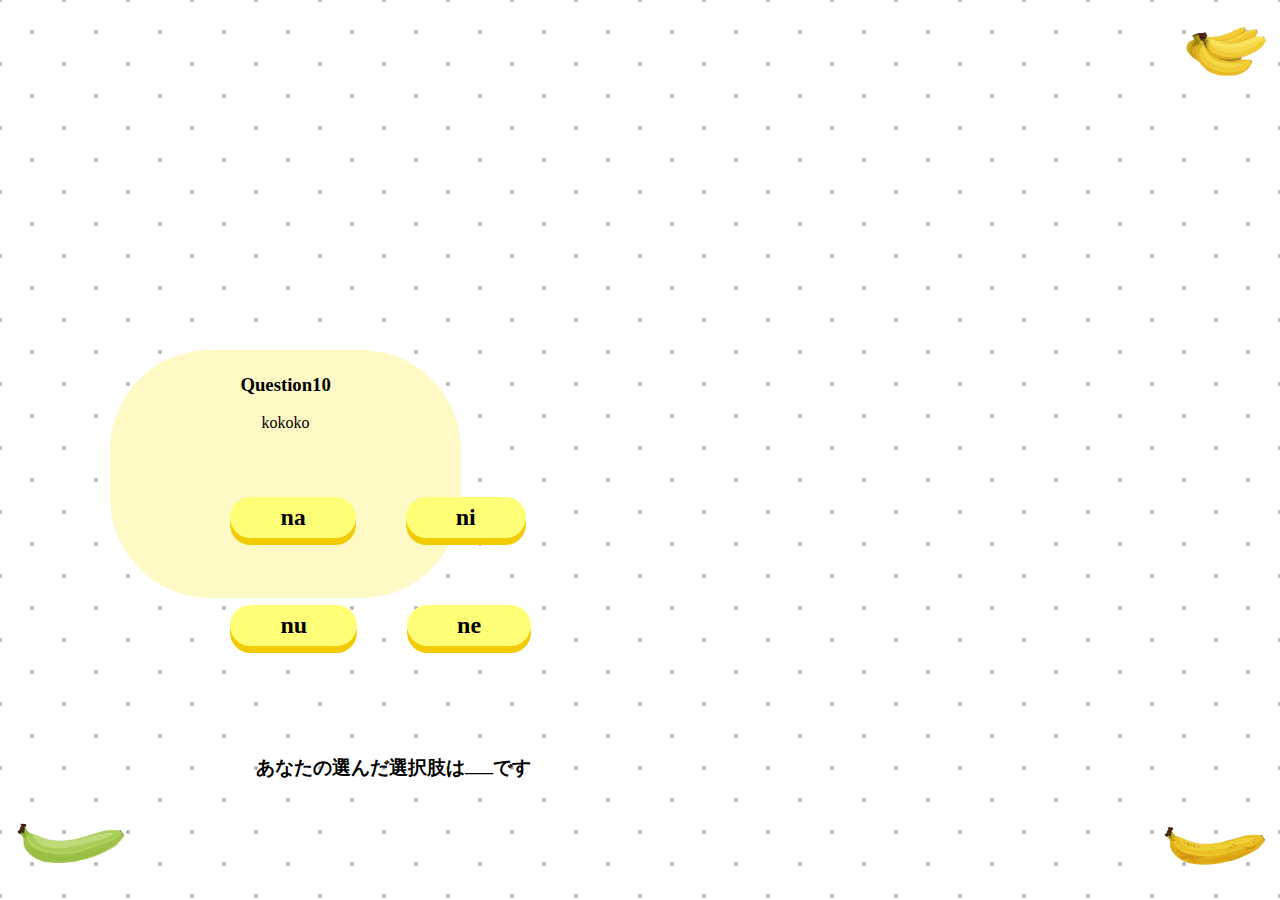
==== quiz10.html @ ce94f1ba "Add files via upload" ====
<!DOCTYPE html>
<html lang="ja">

<head>
    <meta charset="UTF-8">
    <meta name="viewport" content="width=device-width, initial-scale=1.0">
    <title>Question10</title>
    <link rel="stylesheet" href="style.css">
    <script>
        document.addEventListener('DOMContentLoaded', () => {
            let ReturnBtn=document.getElementById("return_btn");
            let NextBtn=document.getElementById("next_btn");
            let Option37=document.getElementById("option37");
            let Option38=document.getElementById("option38");
            let Option39=document.getElementById("option39");
            let Option40=document.getElementById("option40");
            let YourAnswer=document.getElementById("your_answer");
            let YourOption="";

            Option37.addEventListener('click',()=>{
                localStorage.setItem("option10_answer","wrong")
                YourOption="①";
                YourAnswer.innerHTML=YourOption;
            })
            Option38.addEventListener('click',()=>{
                localStorage.setItem("option10_answer","right")
                YourOption="②";
                YourAnswer.innerHTML=YourOption;
            })
            Option39.addEventListener('click',()=>{
                localStorage.setItem("option10_answer","wrong")
                YourOption="③";
                YourAnswer.innerHTML=YourOption;
            })
            Option40.addEventListener('click',()=>{
                localStorage.setItem("option10_answer","wrong")
                YourOption="④";
                YourAnswer.innerHTML=YourOption;
            })

            

            ReturnBtn.addEventListener('click', () => {       
                window.location.href="quiz9.html";
            })
            NextBtn.addEventListener('click', () => {
                setTimeout(function() {
                    window.location.href="result.html";
                }, 500); 
            })
        });

    </script>
</head>

<body>
    <header>
        <div class="menu">
            <img src="" id="banana_all">
            <img src="" id="banana_off">
            <div id="menu_list">
                <li>
                    <a href="index.html">
                        <p>ホーム</p>
                    </a>
                    <a href="index.html">
                        <p>フェアトレードとは</p>
                    </a>
                </li>
            </div>
        </div>
    </header>

    <div class="question1">
        <h3>Question10</h3>
        <p>kokoko</p>
    </div>
    <div class="option_area">
        <div class="first_option_line">
            <h2 id="option37">na</h2>
            <h2 id="option38">ni</h2>
        </div>
        <div class="second_option_line">
            <h2 id="option39">nu</h2>
            <h2 id="option40">ne</h2>
        </div>
    </div>
    <div id="your_answer_area"><h3 class="point_h3">あなたの選んだ選択肢は</h3><h3 id="your_answer">___</h3><h3>です</h3></div>
    <div class="operation">
        <div id="return_btn"><img src="return_banana.png" class="return_banana_img"></div>
        <div id="next_btn"><img src="next_banana.png" class="next_banana_img"></div>
    </div>
    <script src="script.js"></script>
</body>

</html>
---- style.css ----
body{
    font-family: "UD デジタル 教科書体 N-B","UD Digi Kyokasho N-B";
    background-image: url("background_img.png");
}

#menu_list{
    display: none;
    list-style: none;
position: absolute;
right: 0;
}
#menu_list a{
    text-decoration-line:none;
    color:black;
}
#menu_list p{
    text-decoration-line:none;
    color:black;
    transition: transform 0.3s;
}
#menu_list p:hover{
    transform: translateY(6px);
}
.menu{
    text-align: right;
    background-color: transparent;
    position: relative;
    right:0;
    
}
.title{
    left:25%;
    top:30%;
    position: absolute;
    text-align: center;
    justify-content: center;
}
.title input{
    margin-top: 60px;
}


#banana_all {
    width: 70px;
  opacity: 1;
  /* transform: translateX(10%); 右からスライドさせる */
  transition: none;
  transition: transform 0.3s;
  border: 2px solid transparent;
}
#banana_all:active{
    transform: translateY(4px);
}
#start_btn{
    background-color: rgb(255, 255, 119);
    padding: 7px 50px;
    width: fit-content;
    border-radius: 400px;
    box-shadow: 0 7px 0 rgb(243, 203, 3);
    transition: transform 0.3s;
margin-left:30px;
margin-top:40px;
}
#start_btn:active{
    background-color: rgb(255, 255, 175);
    box-shadow:none;
    transform: translateY(4px);
}


.question1{
    margin-top: 20%;
    margin-left: 8%;
    padding: 5px 130px 150px 130px;
    /* margin:10px; */
    position: absolute;
    background-color: rgb(255, 249, 198);
    border-radius: 100px;
    text-align: center;
}

.option_area h2{
    background-color: antiquewhite;
    background-color: rgb(255, 255, 119);
    padding: 7px 50px;
    width: fit-content;
    border-radius: 400px;
    box-shadow: 0 7px 0 rgb(243, 203, 3);
    transition: transform 0.3s;
}
.option_area h2:active{
    background-color: rgb(255, 255, 175);
    box-shadow:none;
    transform: translateY(4px);
}
.first_option_line{
    display: flex;
    gap: 50px;
position: absolute;
left:18%;
top:53%;
}
.second_option_line{
    display: flex;
    gap: 50px;
    position: absolute;
    left:18%;
    top:65%;
}
/* .operation{
    display: flex;
bottom: 20px;
position: absolute;
} */

.return_banana_img{
    width:130px;
    transition: transform 0.3s;
    position: absolute;
    left:5px;
    bottom: 27px;
}

.return_banana_img:active{
    transform: translateY(4px);
}
.next_banana_img{
    /* margin-top: 8px; */
    width:120px;
    /* margin-left:50%; */
    transition: transform 0.3s;
    position: absolute;
    right:5px;
    bottom: 30px;
}
.next_banana_img:active{
    transform: translateY(4px);
}
.result_operation{
    width:60%;
    position: absolute;
    right:5px;
    top: 750px;
    transition: transform 0.3s;
}
.result_operation:active{
    transform: translateY(4px);
}
#your_answer_area{
    position:absolute;
    text-align: center;
    justify-content: center;
    bottom: 100px;
    left:20%;
    display: flex;
}
.result_area{
    margin-top: 20%;
    margin-left:0%;
    padding: 5px 130px 100px 130px;
    /* margin:10px; */
    /* position: absolute; */
    background-color: rgb(255, 249, 198);
    border-radius: 100px;
    text-align: center;
}
.result_area h1{
    text-align: center;
}
.result_area h2{
    white-space: nowrap;
}
.result_next_banana_img{
    /* margin-top: 8px; */
    width:120px;
    /* margin-left:50%; */
    transition: transform 0.3s;
    position: absolute;
    right:5px;
    bottom: 0;
}
.result_next_banana_img:active{
    transform: translateY(4px);
}

/* .point_h2{
    margin-left:-50%;
}
.base_point{
    margin-left:60%;
}
.result_text{
    margin-top: 50%;

} */
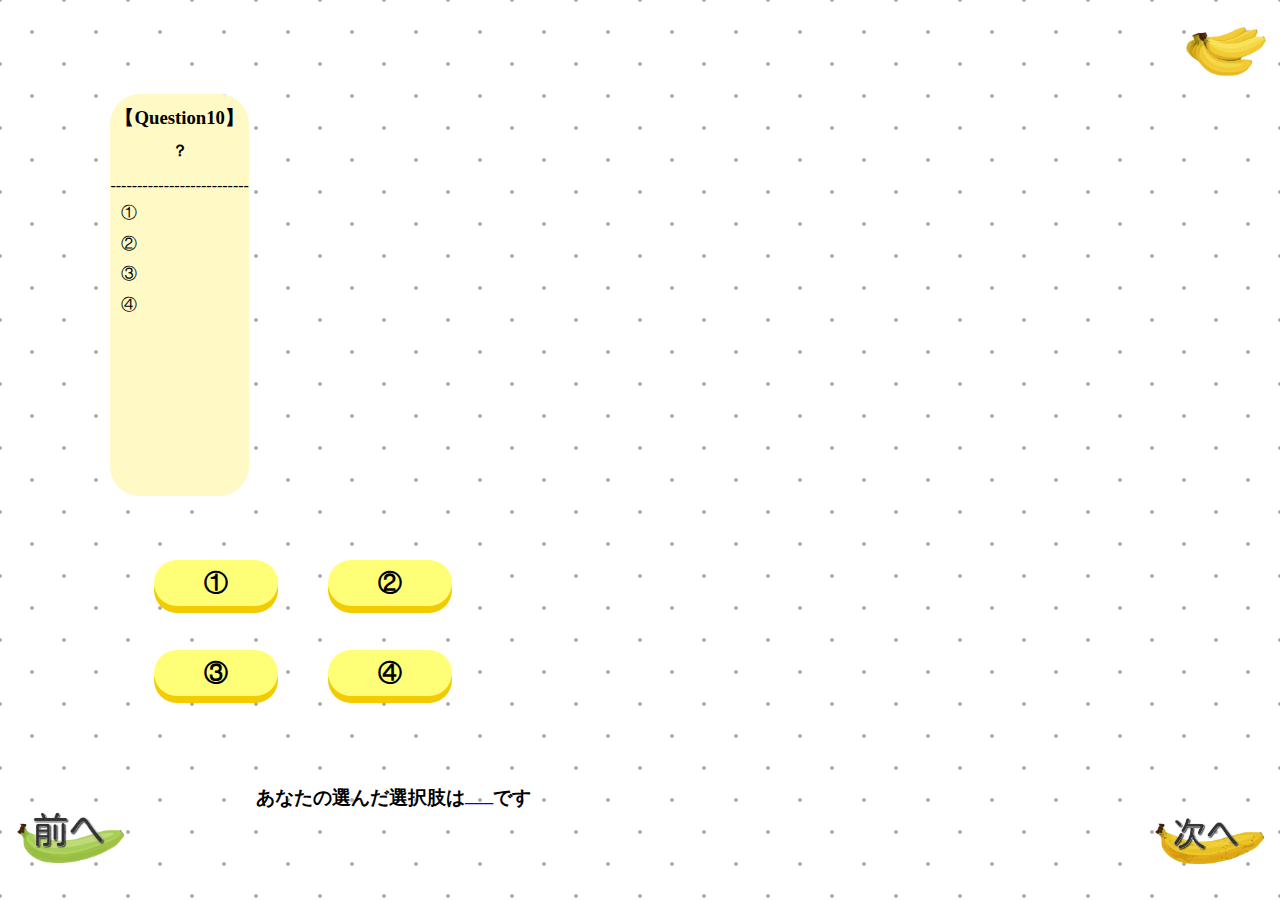
==== commit 91700266: "Add files via upload" ====
--- a/quiz10.html
+++ b/quiz10.html
@@ -63,32 +63,37 @@
                     <a href="index.html">
                         <p>ホーム</p>
                     </a>
-                    <a href="index.html">
-                        <p>フェアトレードとは</p>
-                    </a>
+                    
                 </li>
             </div>
         </div>
     </header>
 
     <div class="question1">
-        <h3>Question10</h3>
-        <p>kokoko</p>
+        <h3>【Question10】</h3>
+        <h4>？</h4>
+        <p>--------------------------</p>
+        <div class="question_option">
+            <p>①</p>
+            <p>②</p>
+            <p>③</p>
+            <p>④</p>
+        </div>
     </div>
     <div class="option_area">
         <div class="first_option_line">
-            <h2 id="option37">na</h2>
-            <h2 id="option38">ni</h2>
+            <h2 id="option37">①</h2>
+            <h2 id="option38">②</h2>
         </div>
         <div class="second_option_line">
-            <h2 id="option39">nu</h2>
-            <h2 id="option40">ne</h2>
+            <h2 id="option39">③</h2>
+            <h2 id="option40">④</h2>
         </div>
     </div>
     <div id="your_answer_area"><h3 class="point_h3">あなたの選んだ選択肢は</h3><h3 id="your_answer">___</h3><h3>です</h3></div>
     <div class="operation">
-        <div id="return_btn"><img src="return_banana.png" class="return_banana_img"></div>
-        <div id="next_btn"><img src="next_banana.png" class="next_banana_img"></div>
+        <div id="return_btn"><img src="return_banana(1).png" class="return_banana_img"></div>
+        <div id="next_btn"><img src="next_banana(1).png" class="next_banana_img"></div>
     </div>
     <script src="script.js"></script>
 </body>
--- a/style.css
+++ b/style.css
@@ -6,12 +6,16 @@
 #menu_list{
     display: none;
     list-style: none;
+/* position: absolute; */
+/* right: 0; */
 position: absolute;
-right: 0;
+top: 10px; /* ボタンの高さと一致 */
+right: 25%;
 }
 #menu_list a{
-    text-decoration-line:none;
+    /* text-decoration-line:none; */
     color:black;
+    display: flex;
 }
 #menu_list p{
     text-decoration-line:none;
@@ -29,7 +33,7 @@
     
 }
 .title{
-    left:25%;
+    left:20%;
     top:30%;
     position: absolute;
     text-align: center;
@@ -49,36 +53,57 @@
   border: 2px solid transparent;
 }
 #banana_all:active{
-    transform: translateY(4px);
+    -webkit-transform: translateY(10px);
+    transform: translateY(10px);
 }
 #start_btn{
     background-color: rgb(255, 255, 119);
-    padding: 7px 50px;
+    padding: 7px 40px;
     width: fit-content;
     border-radius: 400px;
     box-shadow: 0 7px 0 rgb(243, 203, 3);
     transition: transform 0.3s;
-margin-left:30px;
+    /* 改訂↓ */
+
+margin-left:40px;
 margin-top:40px;
+
+
 }
 #start_btn:active{
     background-color: rgb(255, 255, 175);
     box-shadow:none;
-    transform: translateY(4px);
+    -webkit-transform: translateY(10px);
+    transform: translateY(10px);
 }
 
 
 .question1{
-    margin-top: 20%;
+    height:43%;
     margin-left: 8%;
-    padding: 5px 130px 150px 130px;
+    margin-right: 8%;
+    /* padding: 5px 130px 150px 130px; */
     /* margin:10px; */
     position: absolute;
     background-color: rgb(255, 249, 198);
-    border-radius: 100px;
-    text-align: center;
-}
-
+    border-radius: 30px;
+    text-align: center;
+    line-height: 60%;
+    padding-bottom: 15px;
+}
+.question1 h4{
+    line-height: 100%;
+}
+
+.question1 span{
+    border-bottom:1px solid black;
+}
+.question_option{
+    margin-left: 8%;
+    margin-right: 8%;
+    text-align: left;
+    line-height: 90%;
+}
 .option_area h2{
     background-color: antiquewhite;
     background-color: rgb(255, 255, 119);
@@ -91,21 +116,22 @@
 .option_area h2:active{
     background-color: rgb(255, 255, 175);
     box-shadow:none;
-    transform: translateY(4px);
+    -webkit-transform: translateY(10px);
+    transform: translateY(10px);
 }
 .first_option_line{
     display: flex;
     gap: 50px;
 position: absolute;
-left:18%;
-top:53%;
+left:12%;
+top:60%;
 }
 .second_option_line{
     display: flex;
     gap: 50px;
     position: absolute;
-    left:18%;
-    top:65%;
+    left:12%;
+    top:70%;
 }
 /* .operation{
     display: flex;
@@ -122,11 +148,12 @@
 }
 
 .return_banana_img:active{
-    transform: translateY(4px);
+    -webkit-transform: translateY(10px);
+    transform: translateY(10px);
 }
 .next_banana_img{
     /* margin-top: 8px; */
-    width:120px;
+    width:130px;
     /* margin-left:50%; */
     transition: transform 0.3s;
     position: absolute;
@@ -134,7 +161,8 @@
     bottom: 30px;
 }
 .next_banana_img:active{
-    transform: translateY(4px);
+    -webkit-transform: translateY(10px);
+    transform: translateY(10px);
 }
 .result_operation{
     width:60%;
@@ -144,31 +172,43 @@
     transition: transform 0.3s;
 }
 .result_operation:active{
-    transform: translateY(4px);
+    -webkit-transform: translateY(10px);
+    transform: translateY(10px);
 }
 #your_answer_area{
     position:absolute;
     text-align: center;
     justify-content: center;
-    bottom: 100px;
+    bottom: 70px;
     left:20%;
     display: flex;
 }
+#your_answer{
+    color:blue;
+}
 .result_area{
-    margin-top: 20%;
-    margin-left:0%;
-    padding: 5px 130px 100px 130px;
+    height:35%;
+    margin-left: 8%;
+    margin-right: 8%;
+    padding: 50px 55px 150px 55px;
     /* margin:10px; */
-    /* position: absolute; */
+    position: absolute;
     background-color: rgb(255, 249, 198);
-    border-radius: 100px;
-    text-align: center;
+    border-radius: 30px;
+    text-align: center;
+    line-height: 60%;
+    padding-bottom: 30px;
 }
 .result_area h1{
     text-align: center;
 }
 .result_area h2{
     white-space: nowrap;
+    text-align: center;
+    margin-top: 50px;
+}
+#result{
+    margin-top: 50px;
 }
 .result_next_banana_img{
     /* margin-top: 8px; */
@@ -180,7 +220,8 @@
     bottom: 0;
 }
 .result_next_banana_img:active{
-    transform: translateY(4px);
+    -webkit-transform: translateY(10px);
+    transform: translateY(10px);
 }
 
 /* .point_h2{
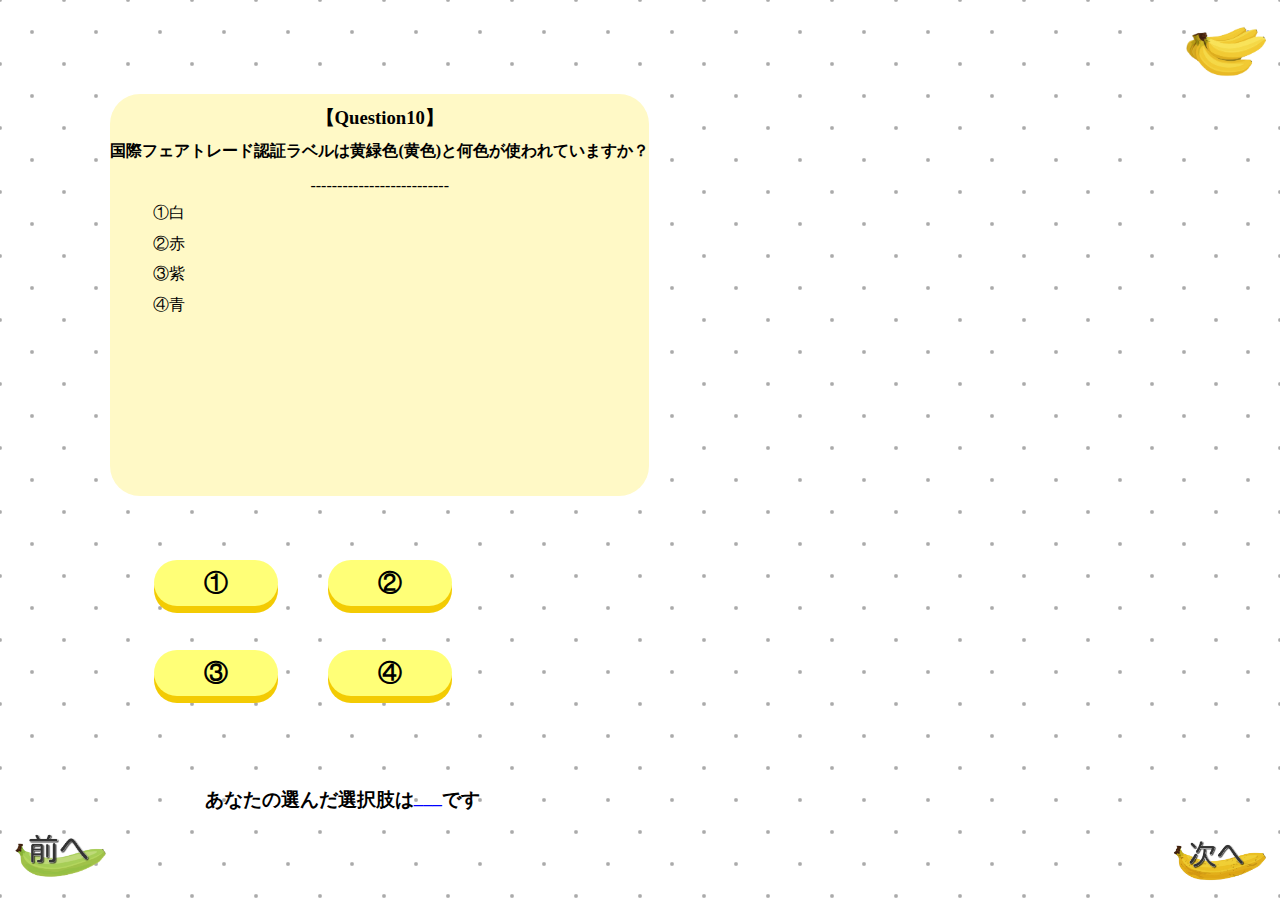
==== commit 1b20fca7: "Add files via upload" ====
--- a/quiz10.html
+++ b/quiz10.html
@@ -23,7 +23,7 @@
                 YourAnswer.innerHTML=YourOption;
             })
             Option38.addEventListener('click',()=>{
-                localStorage.setItem("option10_answer","right")
+                localStorage.setItem("option10_answer","wrong")
                 YourOption="②";
                 YourAnswer.innerHTML=YourOption;
             })
@@ -33,7 +33,7 @@
                 YourAnswer.innerHTML=YourOption;
             })
             Option40.addEventListener('click',()=>{
-                localStorage.setItem("option10_answer","wrong")
+                localStorage.setItem("option10_answer","right")
                 YourOption="④";
                 YourAnswer.innerHTML=YourOption;
             })
@@ -71,13 +71,13 @@
 
     <div class="question1">
         <h3>【Question10】</h3>
-        <h4>？</h4>
+        <h4>国際フェアトレード認証ラベルは黄緑色(黄色)と何色が使われていますか？</h4>
         <p>--------------------------</p>
         <div class="question_option">
-            <p>①</p>
-            <p>②</p>
-            <p>③</p>
-            <p>④</p>
+            <p>①白</p>
+            <p>②赤</p>
+            <p>③紫</p>
+            <p>④青</p>
         </div>
     </div>
     <div class="option_area">
--- a/style.css
+++ b/style.css
@@ -65,7 +65,7 @@
     transition: transform 0.3s;
     /* 改訂↓ */
 
-margin-left:40px;
+margin-left:30px;
 margin-top:40px;
 
 
@@ -140,11 +140,11 @@
 } */
 
 .return_banana_img{
-    width:130px;
+    width:110px;
     transition: transform 0.3s;
     position: absolute;
     left:5px;
-    bottom: 27px;
+    bottom: 15px;
 }
 
 .return_banana_img:active{
@@ -153,22 +153,22 @@
 }
 .next_banana_img{
     /* margin-top: 8px; */
-    width:130px;
+    width:110px;
     /* margin-left:50%; */
     transition: transform 0.3s;
     position: absolute;
     right:5px;
-    bottom: 30px;
+    bottom: 15px;
 }
 .next_banana_img:active{
     -webkit-transform: translateY(10px);
     transform: translateY(10px);
 }
 .result_operation{
-    width:60%;
+    width:55%;
     position: absolute;
     right:5px;
-    top: 750px;
+    bottom: -3000px;
     transition: transform 0.3s;
 }
 .result_operation:active{
@@ -179,8 +179,8 @@
     position:absolute;
     text-align: center;
     justify-content: center;
-    bottom: 70px;
-    left:20%;
+    bottom: 68px;
+    left:16%;
     display: flex;
 }
 #your_answer{
@@ -199,6 +199,20 @@
     line-height: 60%;
     padding-bottom: 30px;
 }
+.answer_detail{
+    margin-top:100%;
+    margin-left: 8%;
+    margin-right: 8%;
+    padding: 50px 55px 150px 55px;
+    /* margin:10px; */
+    position: absolute;
+    background-color: rgb(255, 249, 198);
+    border-radius: 30px;
+    text-align: left;
+    padding: 50px 55px 150px 55px;
+    /* margin:10px; */
+
+}
 .result_area h1{
     text-align: center;
 }
@@ -206,6 +220,10 @@
     white-space: nowrap;
     text-align: center;
     margin-top: 50px;
+}
+.result_area h4{
+    color:red;
+    line-height: 100%;
 }
 #result{
     margin-top: 50px;
@@ -223,7 +241,12 @@
     -webkit-transform: translateY(10px);
     transform: translateY(10px);
 }
-
+.detail_color{
+    color:grey;
+}
+.answer_detail span{
+    border-bottom: 1px solid black;
+}
 /* .point_h2{
     margin-left:-50%;
 }
